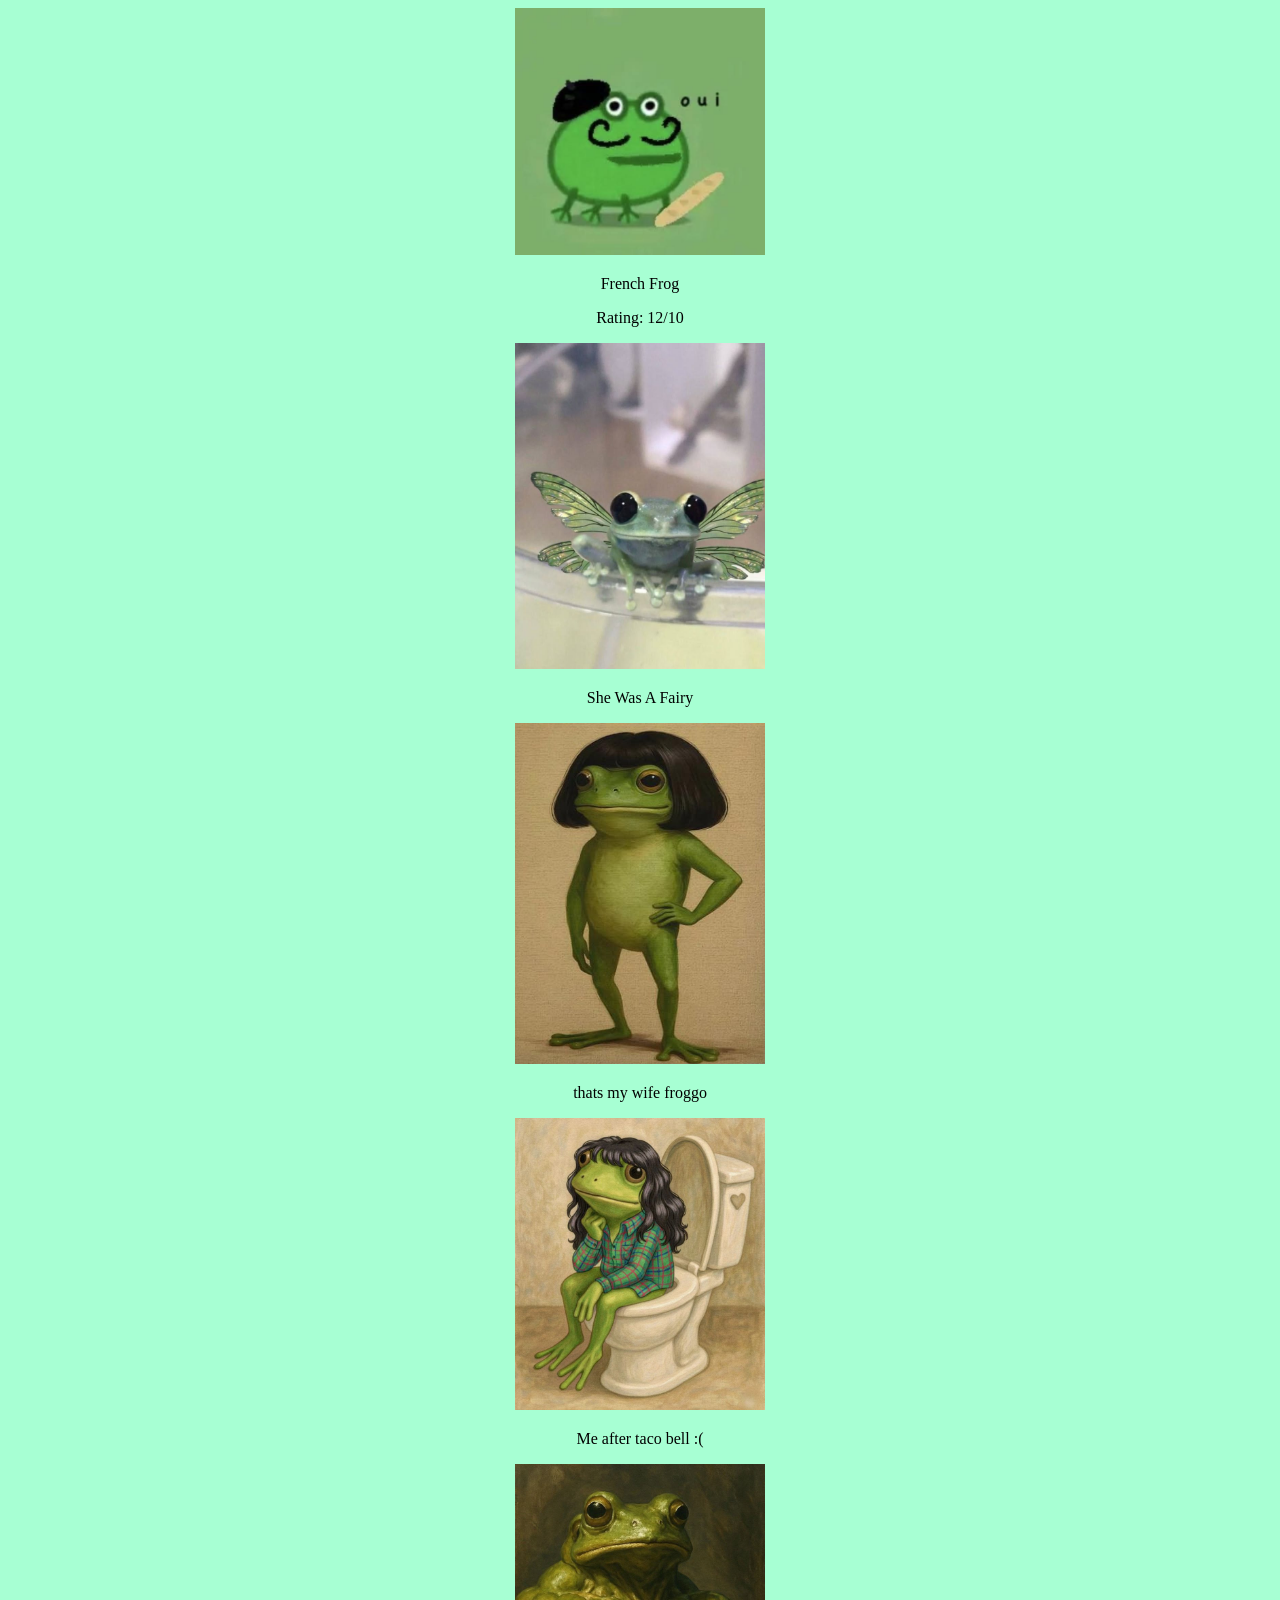
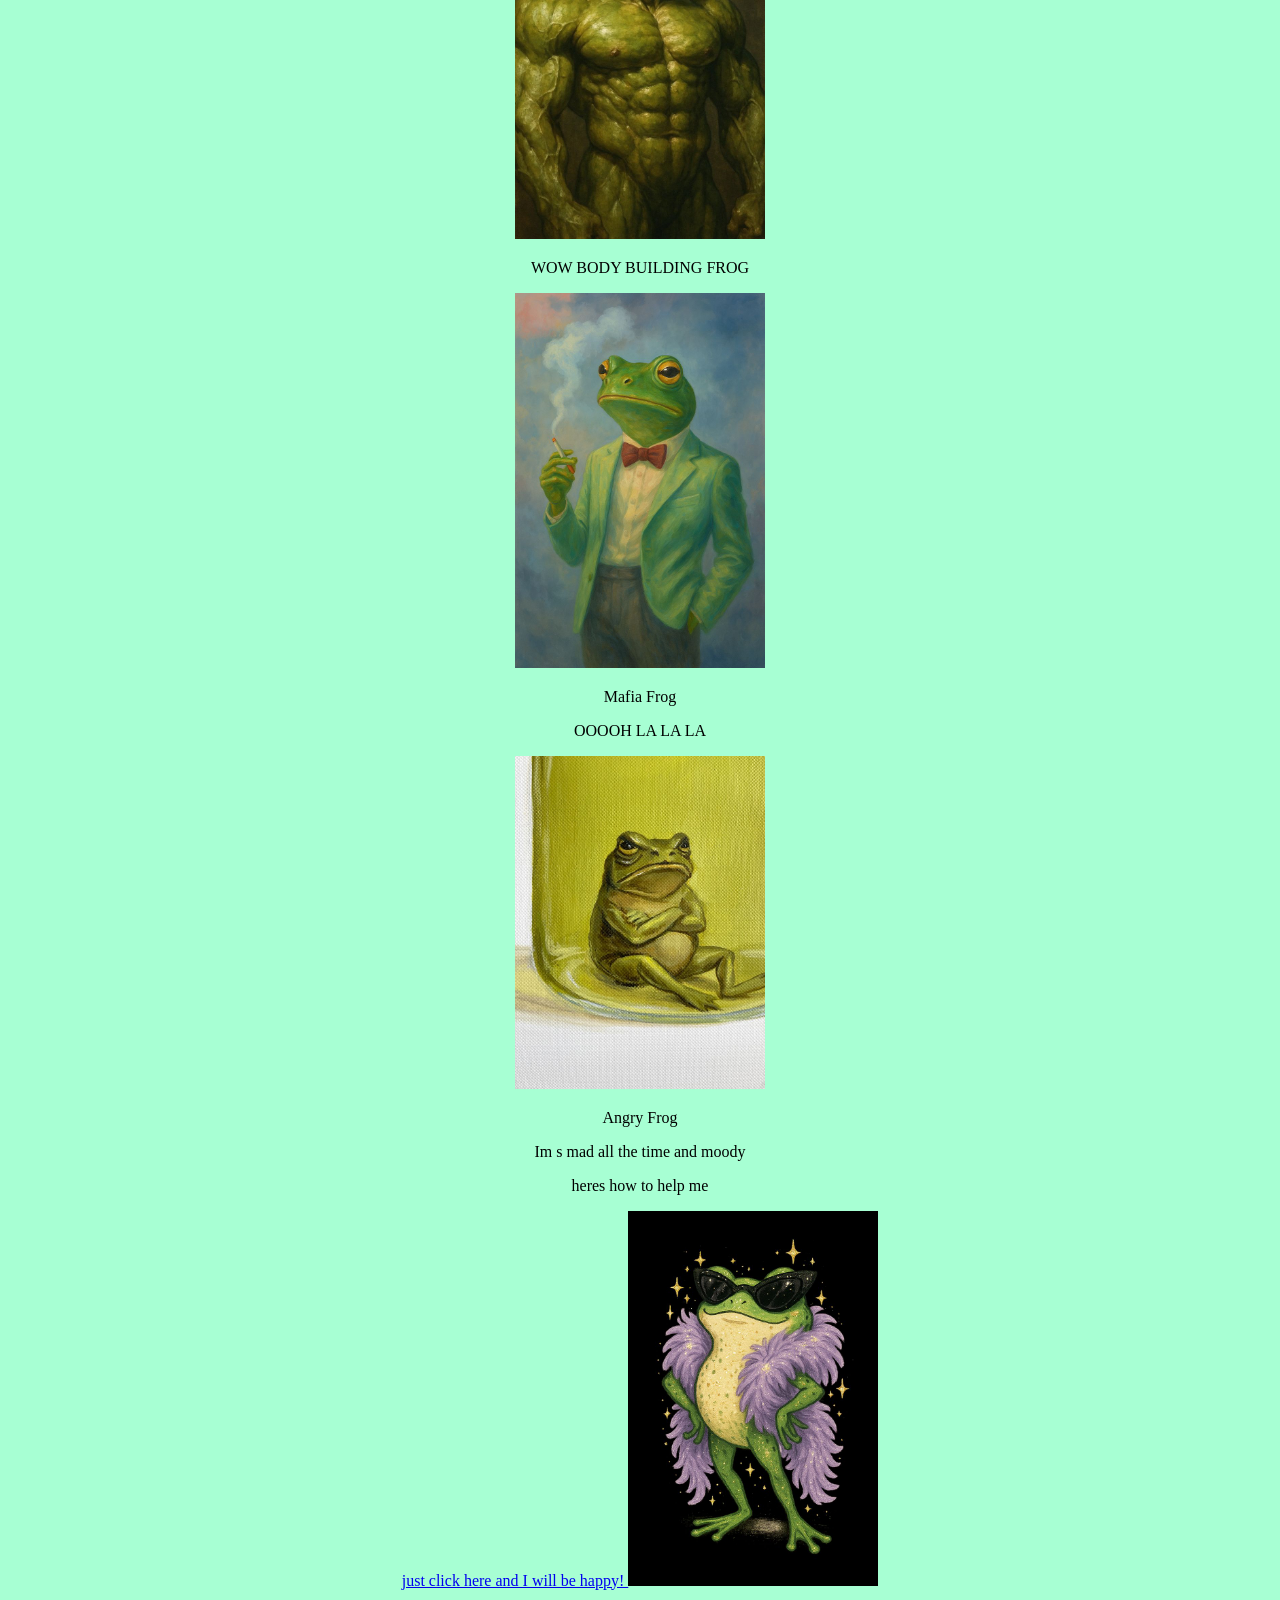
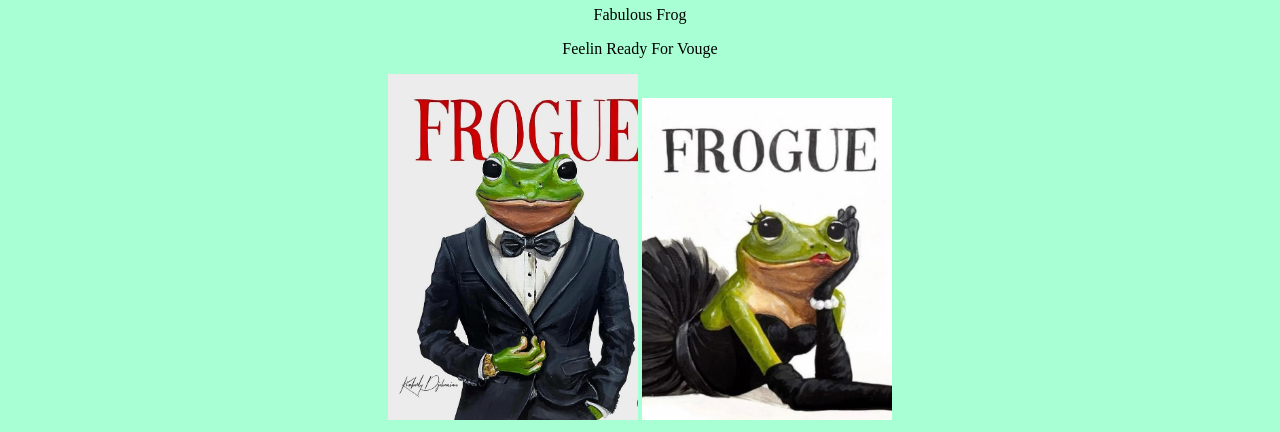
==== frog1.html @ 102b561b "added photos and logs" ====
<!DOCTYPE html>
<html lang="en">
    <meta charset="UTF-8">
    <link rel="stylesheet" href="style.css">

    <body>
        <img src="assets/frog2.jpg" alt="frenchfrog">
        <p> French Frog </p>
        <p> Rating: 12/10 </p>
    </body>

    <body>
        <img src="assets/frog3.jpg" alt="fairy frog">
        <p> She Was A Fairy </p>
    </body>

    <body>
        <img src="assets/frog4.jpg" alt="wifefrog">
        <p> thats my wife froggo </p>
    </body>

    <body>
        <img src="assets/frog5.jpg" alt="toiletfrog">
        <p> Me after taco bell :( </p>
    </body>

    <body>
        <img src="assets/frog6.jpg" alt="musclefrog">
        <p> WOW BODY BUILDING FROG </p>
    </body>

    <body>
        <img src="assets/frog7.jpg" alt="mafiafrog">
        <p> Mafia Frog </p>
        <p> OOOOH LA LA LA </p>
    </body>

    <body>
        <img src="assets/frog8.jpg" alt="madfrog">
        <p> Angry Frog </p>
        <p> Im s mad all the time and moody </p>
        <p> heres how to help me </p>
     <a href="https://venmo.com/u/lizstrut11"> just click here and I will be happy! </a>
    </body>

    <body>
        <img src="assets/frog9.jpg" alt="fabfrog">
        <p> Fabulous Frog </p>
        <p> Feelin Ready For Vouge </p>
    </body>

    <body>
        <img src="assets/frog10.jpg" alt="vougefrogs">
        <img src="assets/frog11.jpg" alt="vougefrog">
    </body>

</html>
---- style.css ----
body {
    text-align: center;
    font-family: cursive;
    background-color: rgb(167, 255, 211); 
}

img {
    width: 250px;
}

h1 {
    color: rgb(14, 59, 14);
}
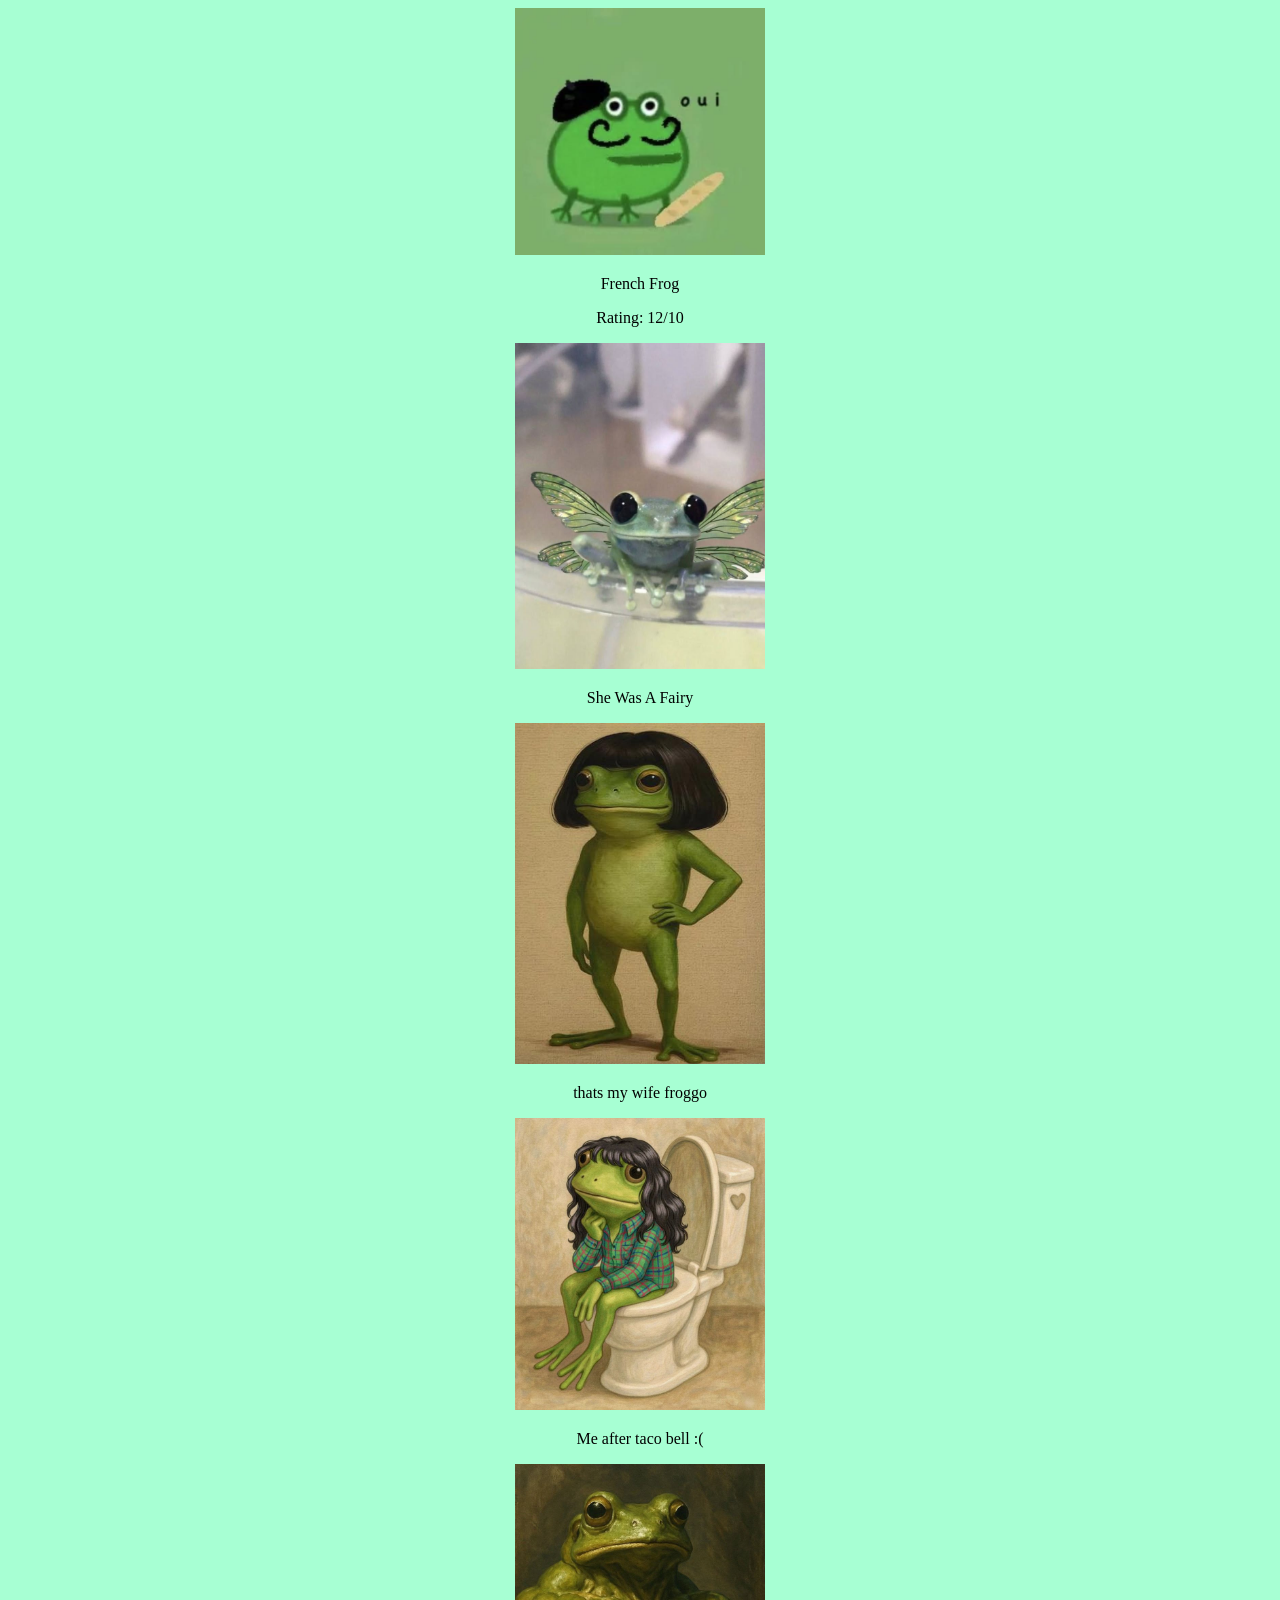
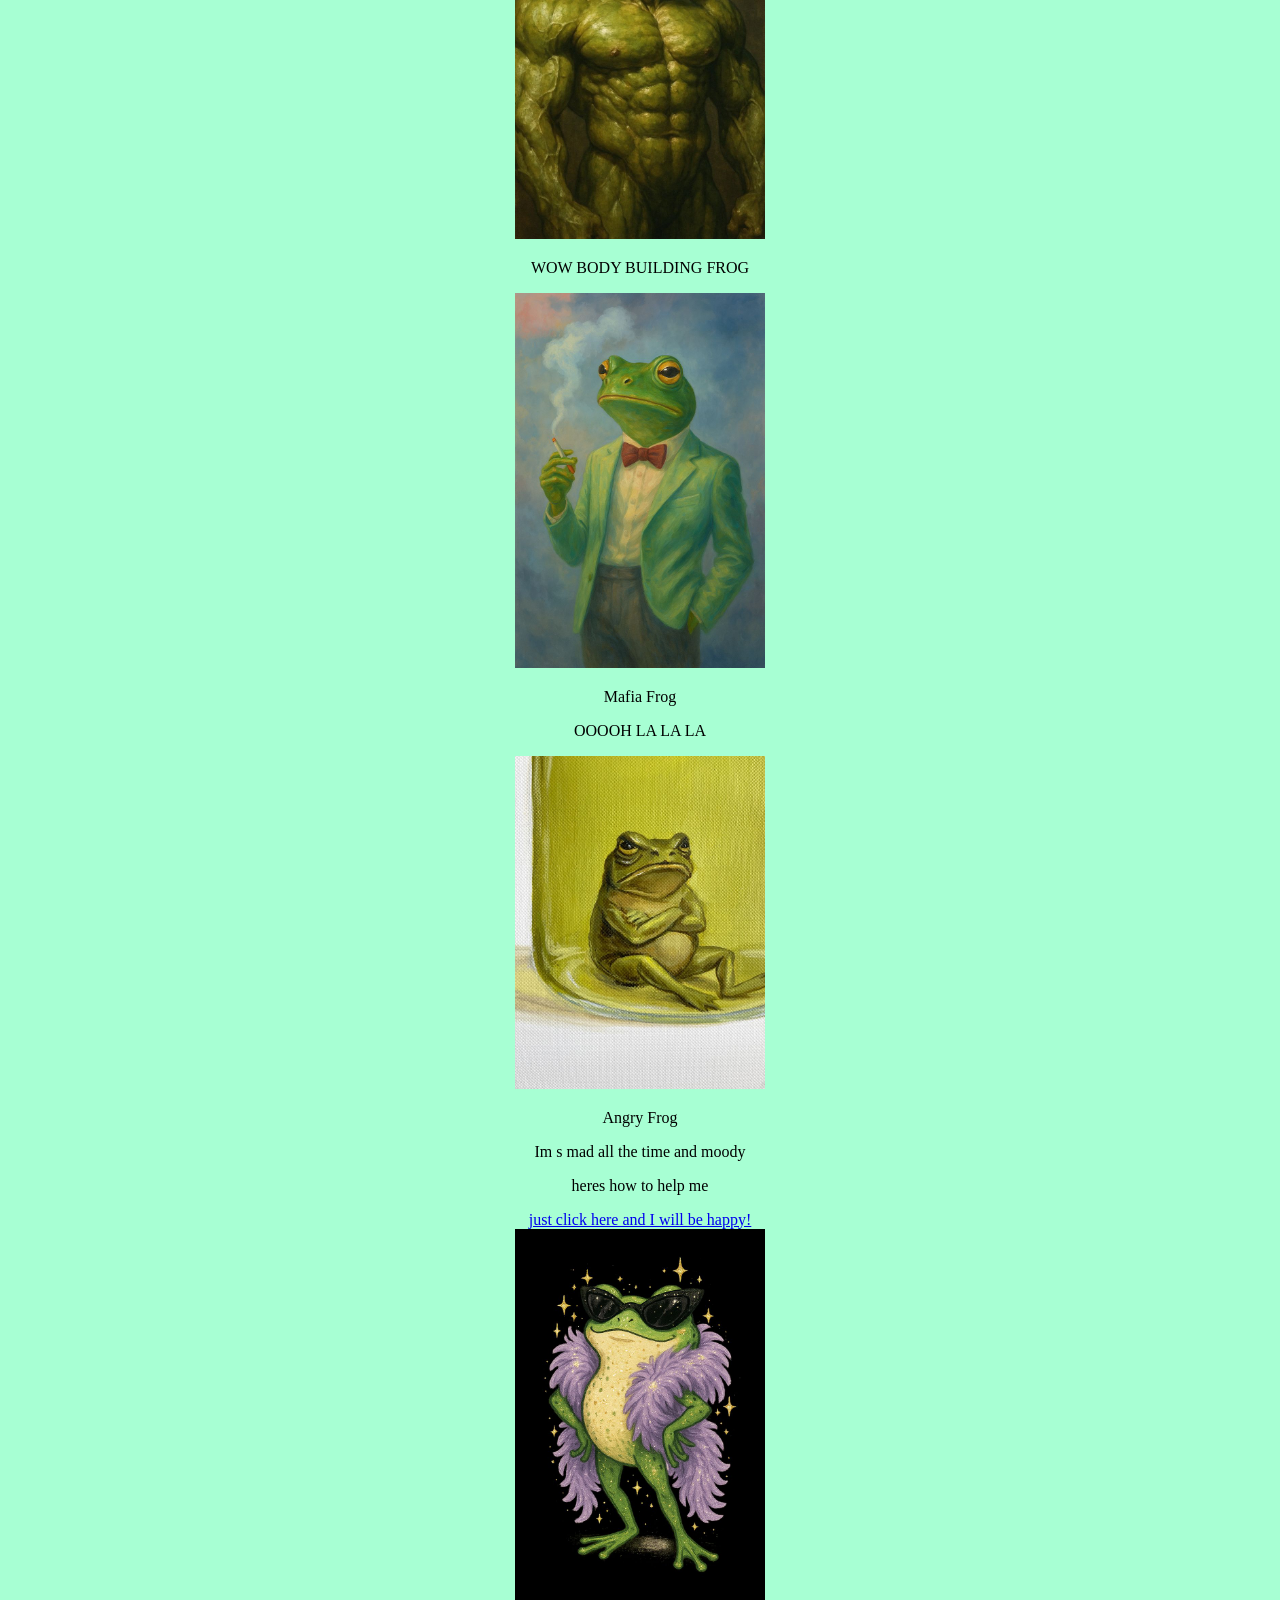
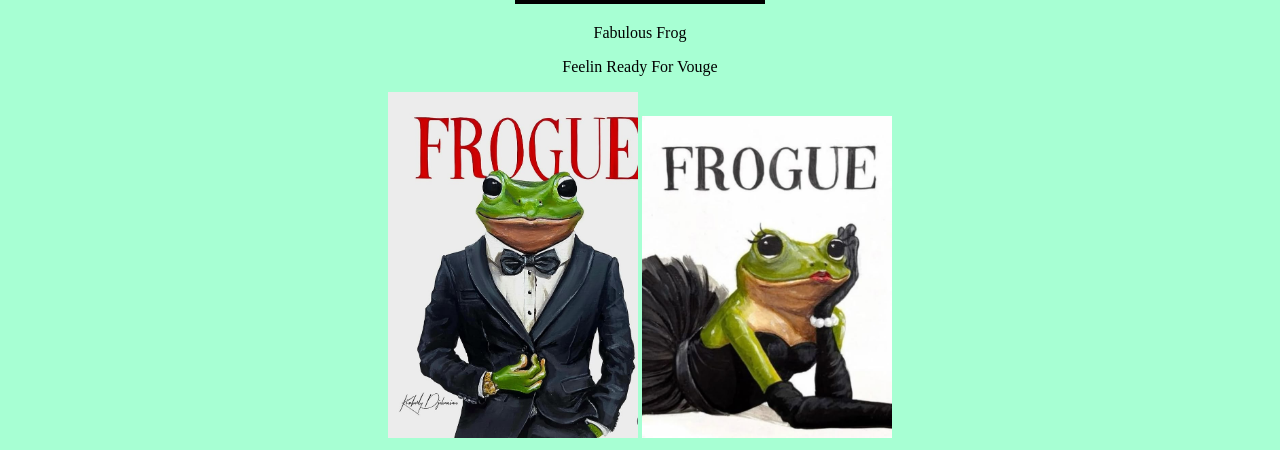
==== commit fda95bd9: "putting in moodquiz" ====
--- a/frog1.html
+++ b/frog1.html
@@ -3,55 +3,55 @@
     <meta charset="UTF-8">
     <link rel="stylesheet" href="style.css">
 
-    <body>
+    <div> 
         <img src="assets/frog2.jpg" alt="frenchfrog">
         <p> French Frog </p>
         <p> Rating: 12/10 </p>
-    </body>
+    </div>
 
-    <body>
+    <div>
         <img src="assets/frog3.jpg" alt="fairy frog">
         <p> She Was A Fairy </p>
-    </body>
+    </div>
 
-    <body>
+    <div>
         <img src="assets/frog4.jpg" alt="wifefrog">
         <p> thats my wife froggo </p>
-    </body>
+    </div>
 
-    <body>
+    <div>
         <img src="assets/frog5.jpg" alt="toiletfrog">
         <p> Me after taco bell :( </p>
-    </body>
+    </div>
 
-    <body>
+    <div>
         <img src="assets/frog6.jpg" alt="musclefrog">
         <p> WOW BODY BUILDING FROG </p>
-    </body>
+    </div>
 
-    <body>
+    <div>
         <img src="assets/frog7.jpg" alt="mafiafrog">
         <p> Mafia Frog </p>
         <p> OOOOH LA LA LA </p>
-    </body>
+    </div>
 
-    <body>
+    <div>
         <img src="assets/frog8.jpg" alt="madfrog">
         <p> Angry Frog </p>
         <p> Im s mad all the time and moody </p>
         <p> heres how to help me </p>
      <a href="https://venmo.com/u/lizstrut11"> just click here and I will be happy! </a>
-    </body>
+    </div>
 
-    <body>
+    <div>
         <img src="assets/frog9.jpg" alt="fabfrog">
         <p> Fabulous Frog </p>
         <p> Feelin Ready For Vouge </p>
-    </body>
+    </div>
 
-    <body>
+    <div>
         <img src="assets/frog10.jpg" alt="vougefrogs">
         <img src="assets/frog11.jpg" alt="vougefrog">
-    </body>
+    </div>
 
 </html>
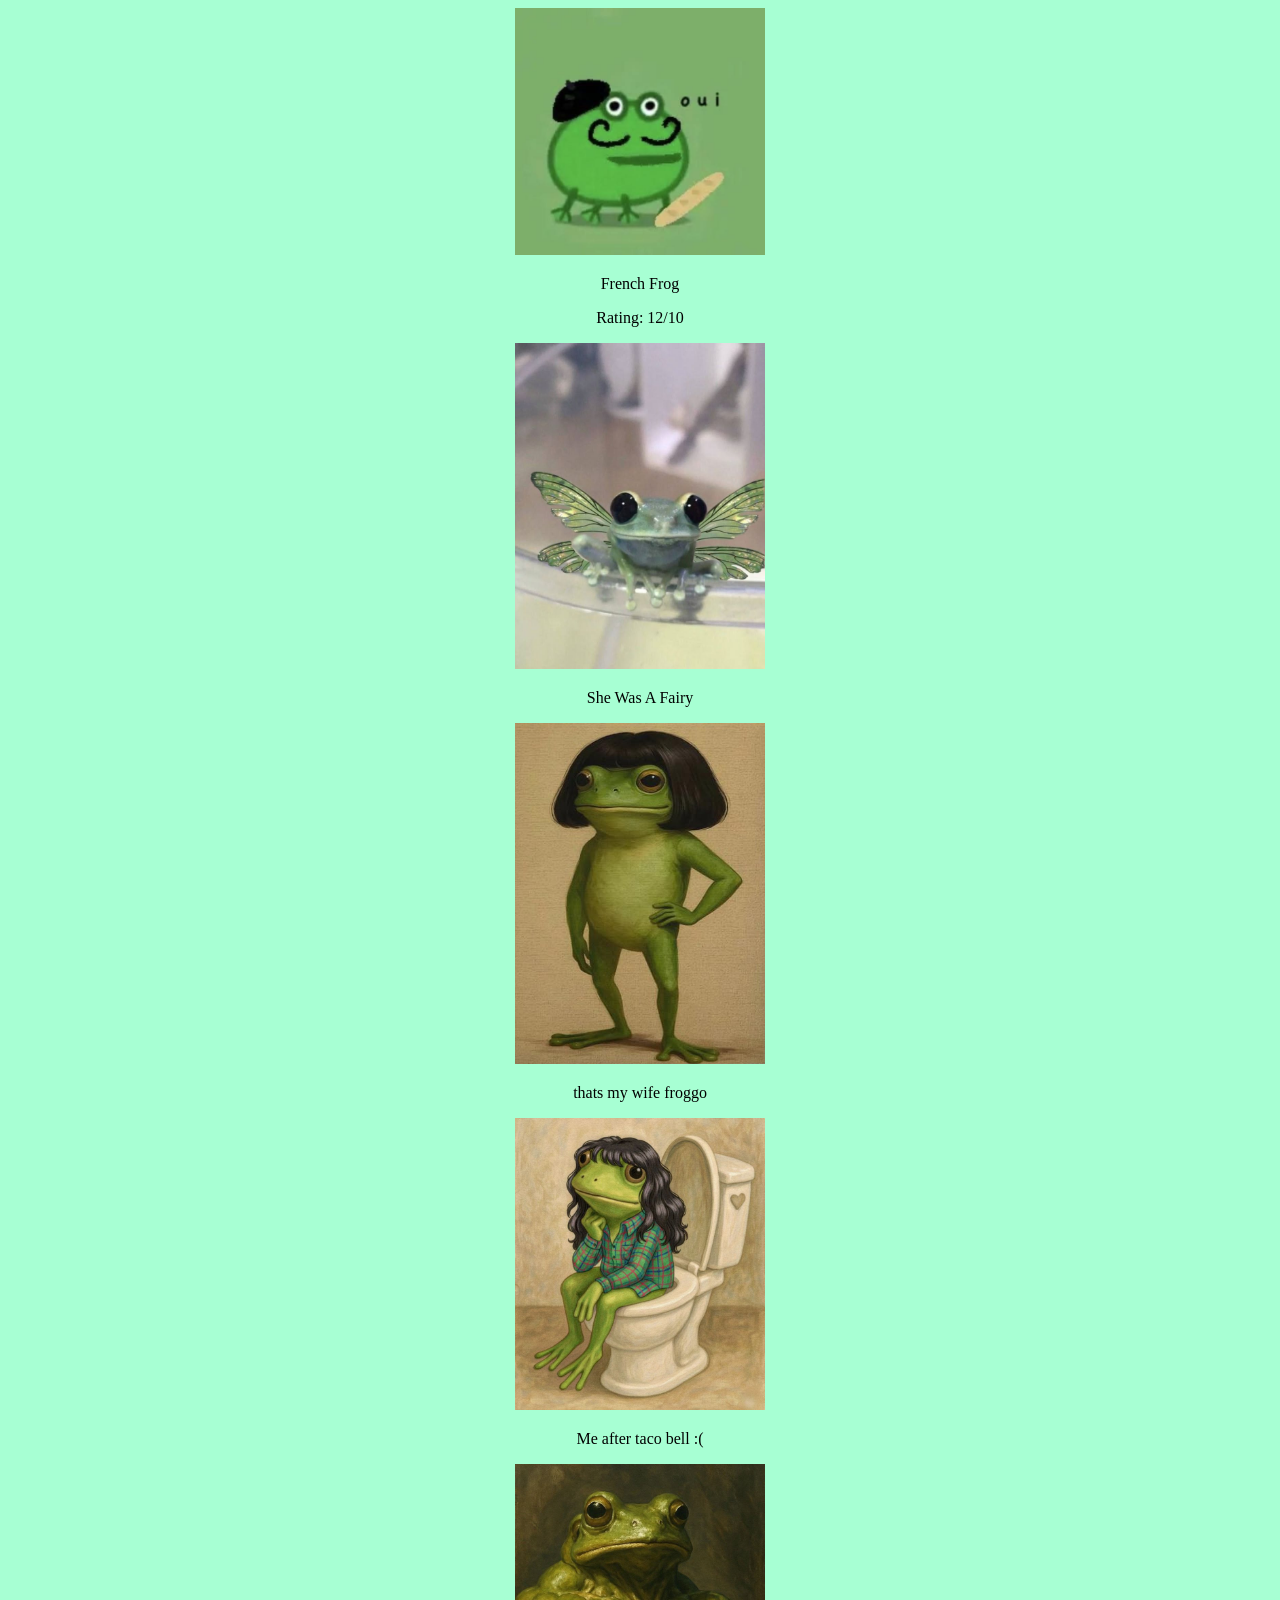
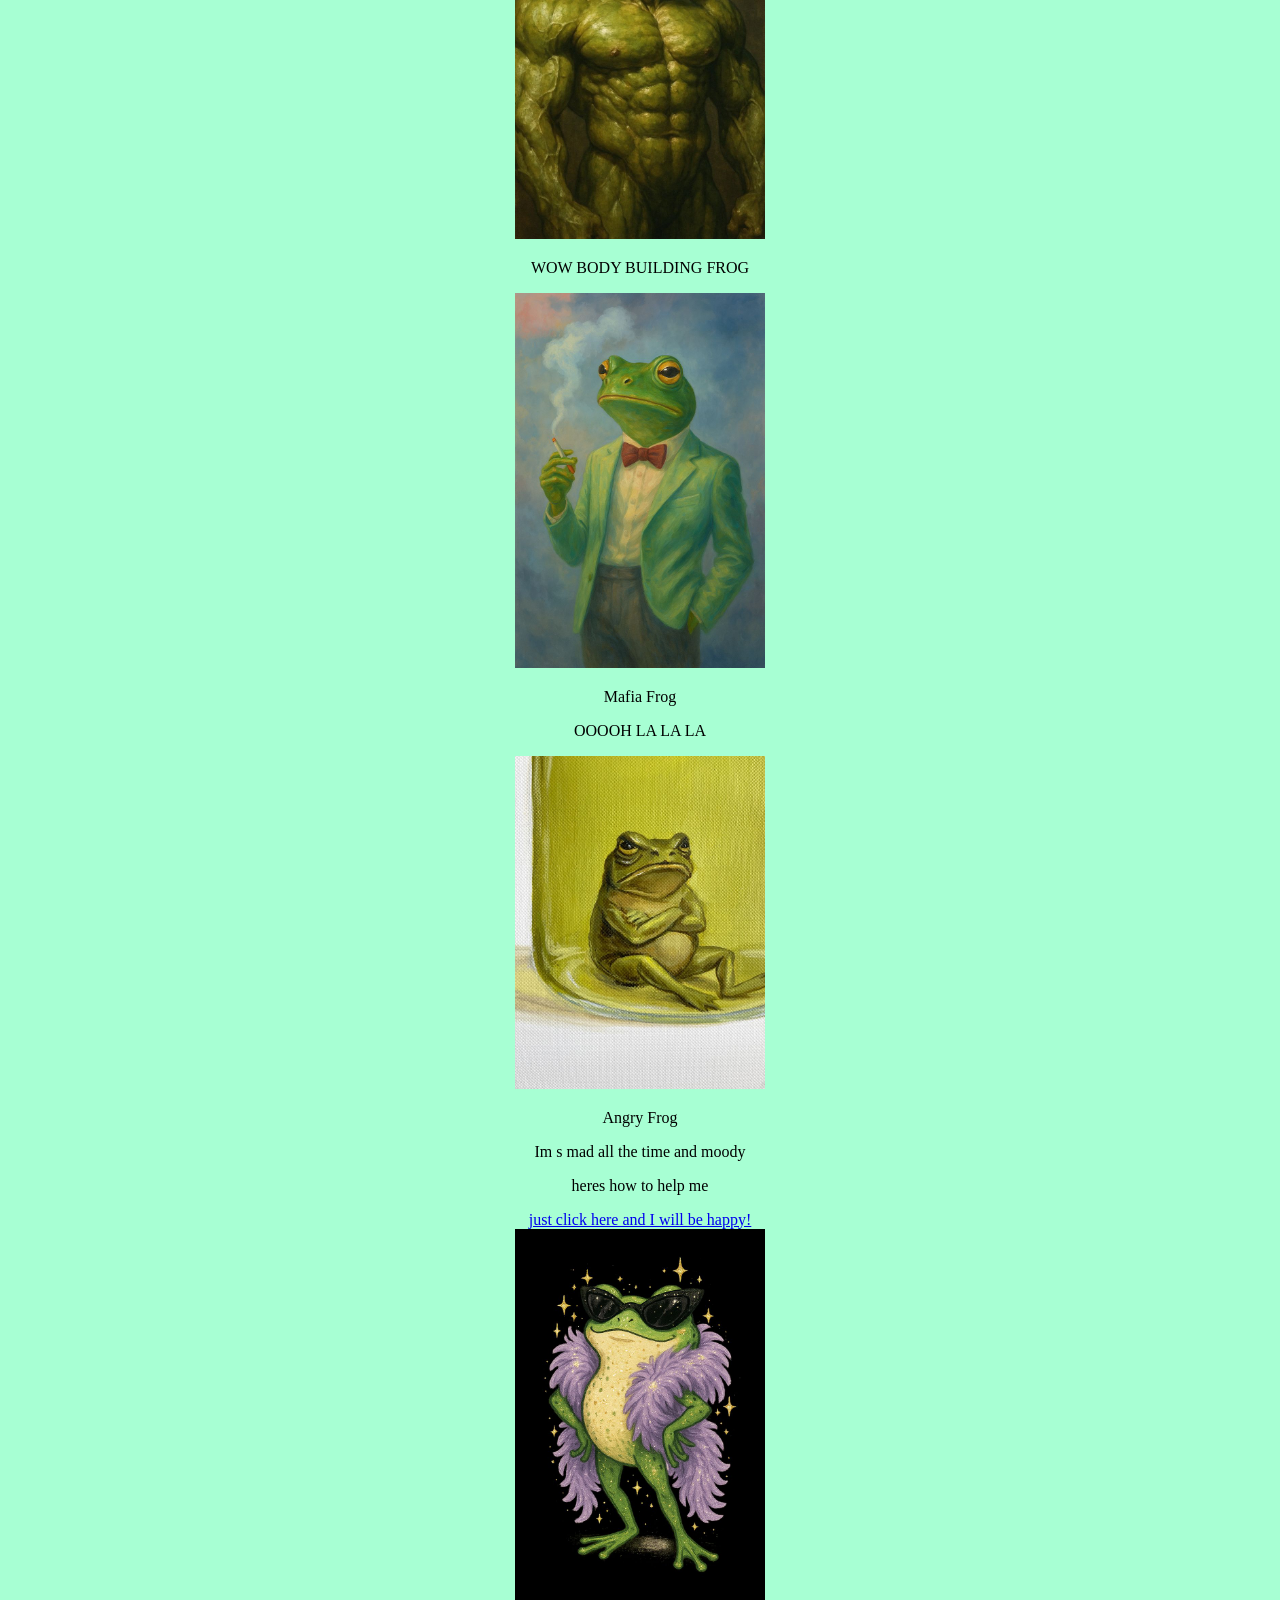
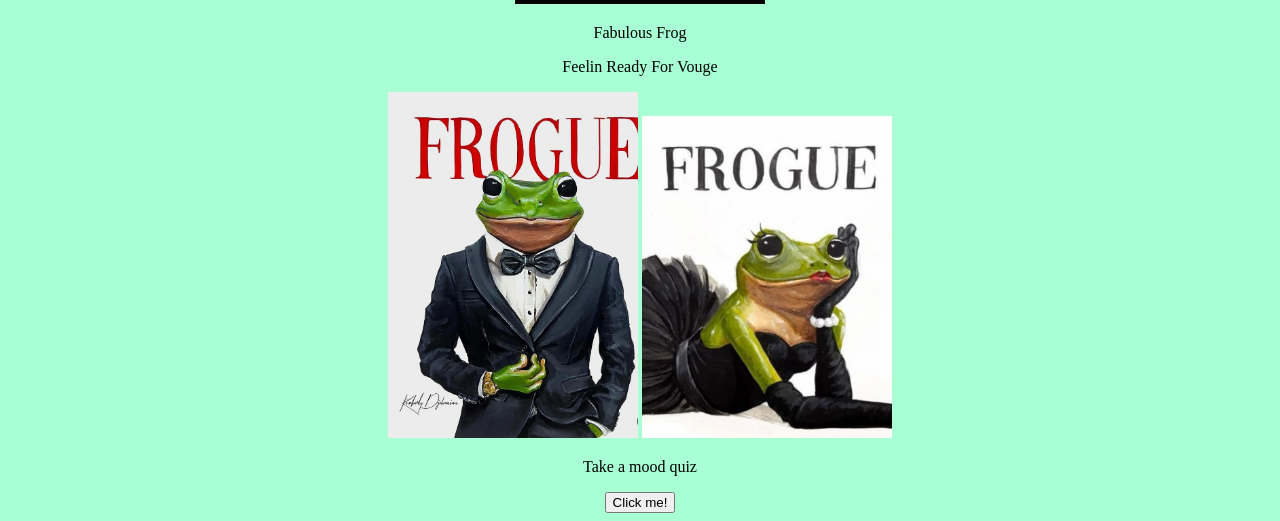
==== commit 86996c47: "made mood quiz and finished site" ====
--- a/frog1.html
+++ b/frog1.html
@@ -54,4 +54,11 @@
         <img src="assets/frog11.jpg" alt="vougefrog">
     </div>
 
+    <body>
+        <p> Take a mood quiz </p>
+        <a href="moodquiz.html">
+        <button> Click me! </button>
+        </a>
+    </body>
+
 </html>
